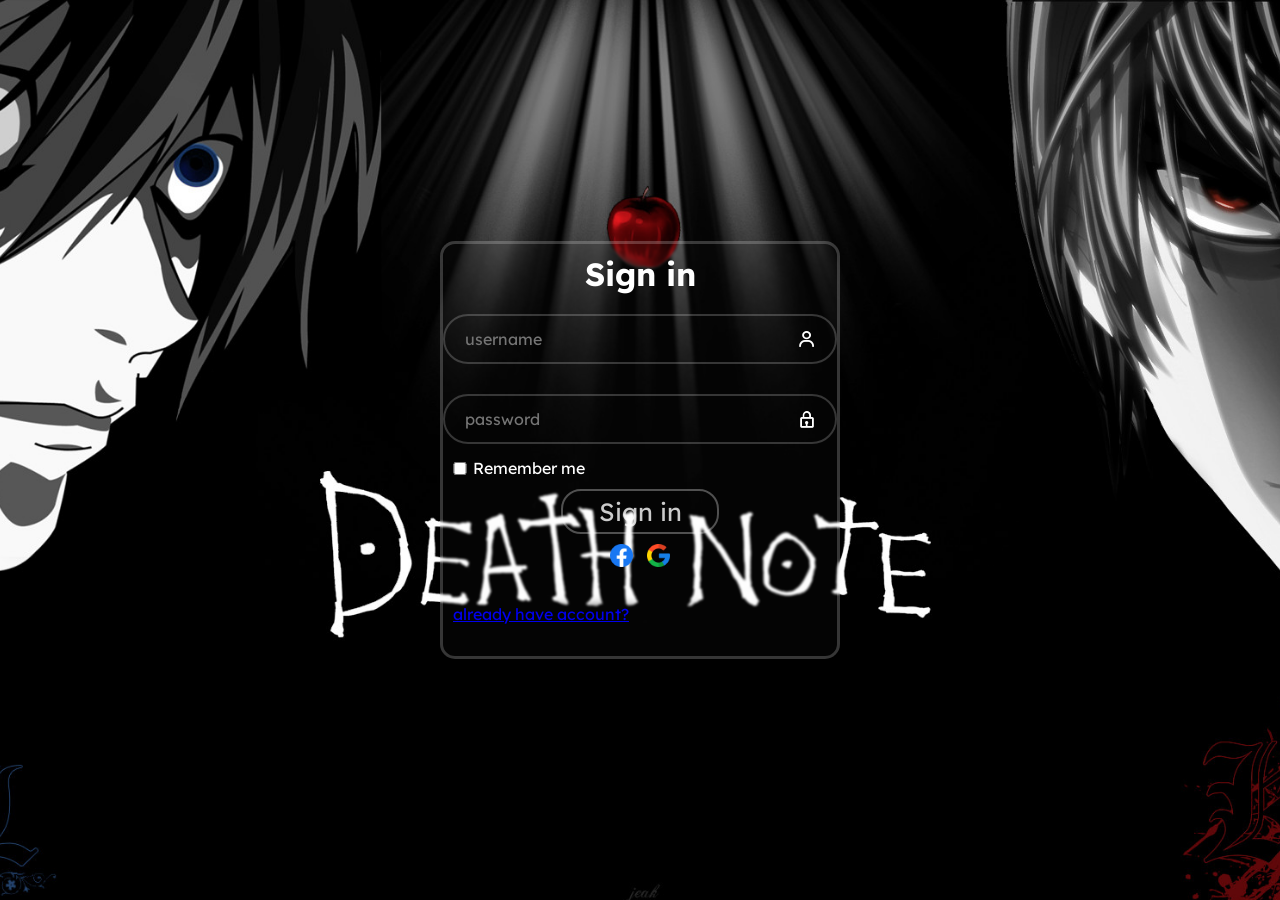
==== login/signin.html @ 1ce640da "aight" ====
<!DOCTYPE html>
<html lang="en">
<head>
    <meta charset="UTF-8">
    <meta name="viewport" content="width=device-width, initial-scale=1.0">
    <title>Desth note</title>
    <link rel="stylesheet" href="note.css">
    <link rel="stylesheet"
  href="https://cdn.jsdelivr.net/npm/boxicons@latest/css/boxicons.min.css">
  <link rel="stylesheet" href="https://cdnjs.cloudflare.com/ajax/libs/font-awesome/6.5.0/css/all.min.css">

</head>
<body>

    <div class="note">
        <form action="">
            <h1>Sign in</h1>
            <div class="input-box">
                <input type="text" placeholder="username" required> 
                <i class='bx  bx-user'  ></i> 
            </div>
 
            <div class="input-box">
                <input type="password" placeholder="password" required>
                <i class='bx  bx-lock'  ></i> 
            </div>

            <div class="box">
                <label for="remember">Remember me</label>
                <input type="checkbox" id="remember">

                </div>
            <button type="submit" class="btn">Sign in</button>  
            <br>
            <a href="loginpage.html">already have account?</a>
            <br>

            <div class="social-icons">
               <a href="https://www.facebook.com/" > <img src="facebook.png" alt="fb"></a>
               <a href="https://accounts.google.com/"> <img src="google.png" alt="gg"></a>
            </div>

        </form>

    </div>

</body>
</html>
---- login/note.css ----
@import url('https://fonts.googleapis.com/css2?family=Lexend:wght@100..900&display=swap');

body{
    background-image: url(dn.png);
    background-repeat: no-repeat;
    background-position: center;
    background-attachment: fixed;
    background-size: cover;
    display: flex;
    justify-content: center;
    align-items: center;
    min-height: 100vh;
    

}

* {
    margin: 0;
    padding: 0;
    box-sizing: border-box;
    font-family: "Lexend", sans-serif;
}  

.note {
    width: 400px;
    background-color: transparent;
    color: white;
    border: 3px solid rgba(255,255, 255, 0.2);
    background: rgba(255, 255, 255, 0.014); 
    backdrop-filter: blur(1px);
    border-radius: 15px;
}

.note h1 {
    text-align: center;
    position: relative;
    top: 10px;
}

.note .input-box {
    position: relative;
    width: 100%;
    height: 50px;
    margin: 30px 0;
}

.note input {
    position: relative;
    width: 100%;
    height: 100%;
    background: transparent;
    border: none;
    outline: none;
    border: 2px solid rgba(255, 255, 255, 0.2);
    border-radius: 30px;
    font-size: 16px;
    padding: 20px 45px 20px 20px;
    color: rgba(255, 255, 255, 0.719);
}


.input-box i {
    position: absolute;
    right: 20px;
    top: 50%;
    transform: translateY(-50%);
    font-size: 20px;
}

.note .box {
    position: relative;
    bottom: 35px;  
    left: -180px;  
}

.box label {
    align-items: center;
    position: relative;
    left: 210px;
    top: 19px;
}

.note button {
    margin: 15px auto;
    position: relative;
    bottom: 40px;
    display: block;
    font-size: 25px;
    width: 40%;
    height: 45px;
    border: 2px solid  rgba(255, 255, 255, 0.3); 
    background: transparent;
    border-radius: 20px;
    color: rgba(255, 255, 255, 0.795)
}

.note a {
    position: relative;
    bottom: 5px;  
    left: 10px;
}

.social-icons {
    text-align: center;
    position: relative;
    right: 15px;
    bottom: 80px;
}

.social-icons img {
    margin-left: 10px;
    color: none;
    text-decoration: none;
    height: 23px;

}

.input-box input[placeholder-shown] {
    color: rgb(255, 255, 255);
}
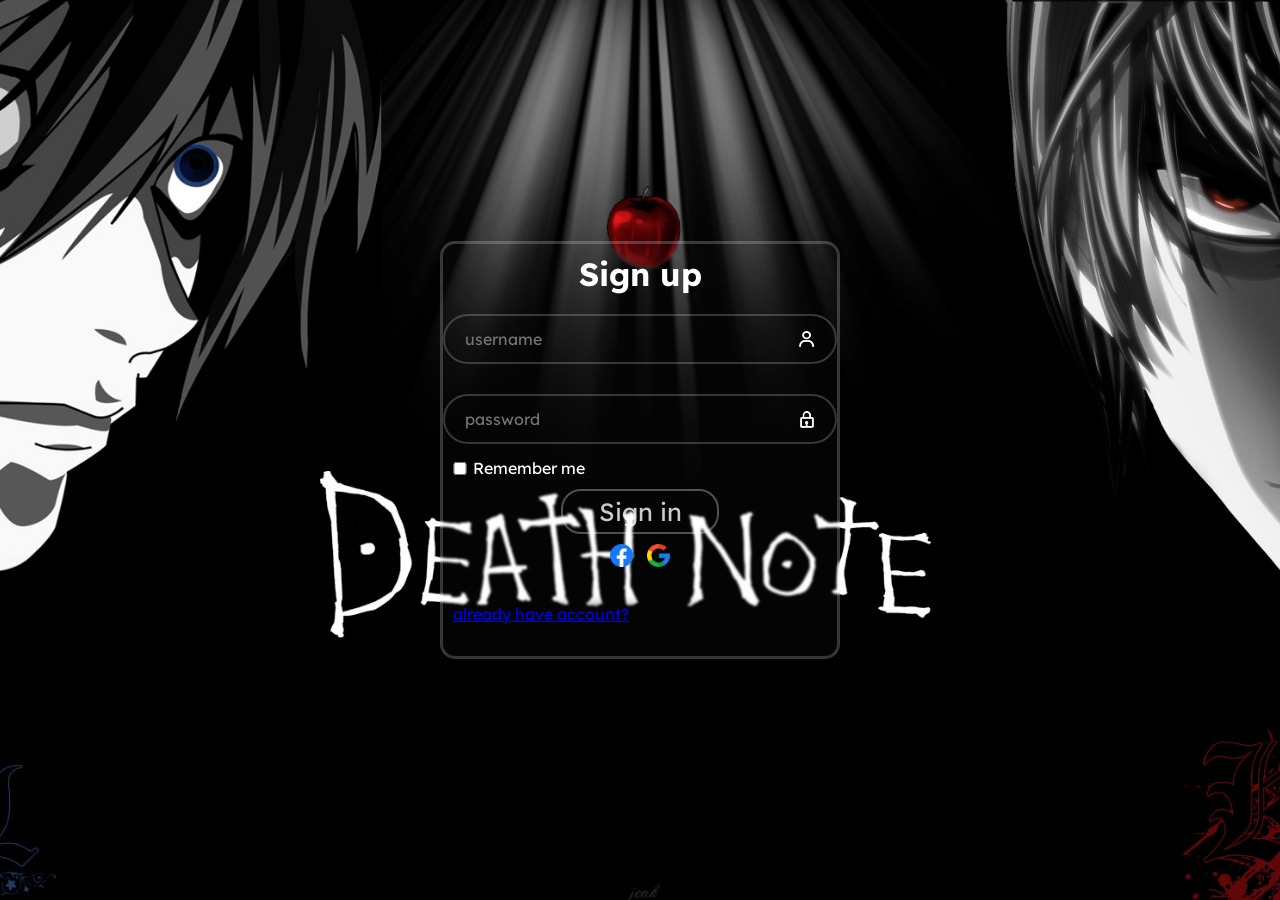
==== commit 4693ab6d: "change sign in to sign up" ====
--- a/login/signin.html
+++ b/login/signin.html
@@ -14,7 +14,7 @@
 
     <div class="note">
         <form action="">
-            <h1>Sign in</h1>
+            <h1>Sign up</h1>
             <div class="input-box">
                 <input type="text" placeholder="username" required> 
                 <i class='bx  bx-user'  ></i> 
